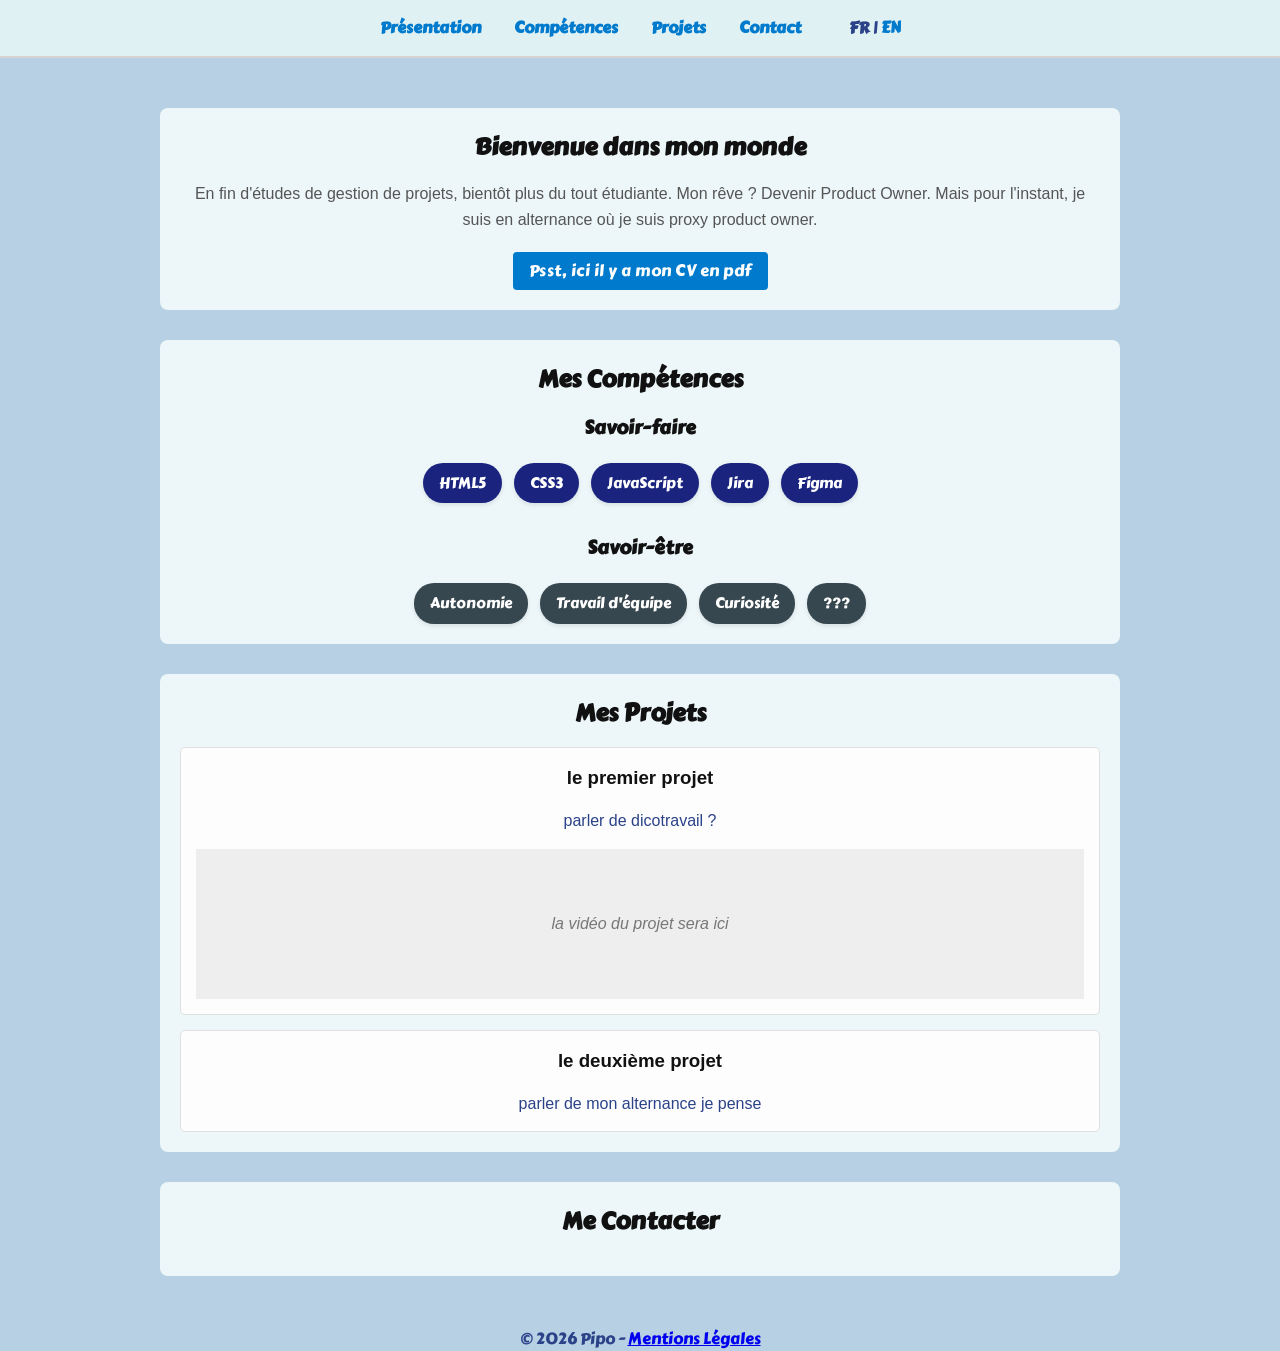
==== index.html @ f50dca21 "renommage de classe et changements esthétiques" ====
<!DOCTYPE html>
<html lang="fr">
<head>
    <meta charset="UTF-8">
    <meta name="viewport" content="width=device-width, initial-scale=1.0">
    <link rel="preconnect" href="https://fonts.googleapis.com">
    <link rel="preconnect" href="https://fonts.gstatic.com" crossorigin>
    <link href="https://fonts.googleapis.com/css2?family=Carter+One&display=swap" rel="stylesheet">
    <title>Le portfolio de Pipo</title>
    
    <link rel="icon" type="image/png" href="images/favicon.png">
    
    <link rel="stylesheet" href="style.css">
</head>
<body>

  <header>
    <nav>
        <ul>
            <li><a href="#presentation">Présentation</a></li>
            <li><a href="#competences">Compétences</a></li>
            <li><a href="#projets">Projets</a></li>
            <li><a href="#contact">Contact</a></li>
            <li style="margin-left: 30px;">

                <strong>FR</strong> | <a href="index-eng.html" title="go to the english side">EN</a>
                
            </li>
        </ul>
    </nav>
</header>

    <main>
        <section id="presentation">
            <h1>Bienvenue dans mon monde</h1>
            <p class="sous-titre">En fin d'études de gestion de projets, bientôt plus du tout étudiante.
            Mon rêve ? Devenir Product Owner. 
            Mais pour l'instant, je suis en alternance où je suis proxy product owner.   
           <p style="margin-top: 20px;">
        <a href="documents/mon-cv.pdf" class="bouton-cv" download>Psst, ici il y a mon CV en pdf</a>
            </p> 
        </section>

        <section id="competences">
            <h2>Mes Compétences</h2>
            <div class="competence-categorie">
        <h3>Savoir-faire</h3>
        <div class="competences-liste">
            <span class="competence-badge sf">HTML5</span>
            <span class="competence-badge sf">CSS3</span>
            <span class="competence-badge sf">JavaScript</span>
            <span class="competence-badge sf">Jira</span>
            <span class="competence-badge sf">Figma</span>
        </div>
    </div>

    <div class="competence-categorie" style="margin-top: 30px;">
        <h3>Savoir-être</h3>
        <div class="competences-liste">
            <span class="competence-badge soft">Autonomie</span>
            <span class="competence-badge soft">Travail d'équipe</span>
            <span class="competence-badge soft">Curiosité</span>
            <span class="competence-badge soft">???</span>
        </div>
    </div>
        </section>

        <section id="projets">
            <h2>Mes Projets</h2>
            
    <div class="projets-grille">
        
        <article class="projet-card">
            <h3>le premier projet</h3>
            <p>parler de dicotravail ?</p>
            <div class="video-placeholder">
                la vidéo du projet sera ici
            </div>
        </article>

        <article class="projet-card">
            <h3>le deuxième projet</h3>
            <p>parler de mon alternance je pense</p>
        </article>
        
    </div>
        </section>

        <section id="contact">
            <h2>Me Contacter</h2>
        </section>
    </main>

    <footer>
        <p>&copy; 2026 Pipo - <a href="mentions-legales.html">Mentions Légales</a></p>
    </footer>

    <script src="script.js"></script>
</body>
</html>
---- style.css ----
/* bloc avec les paramètres de base pour le portefolio */
* {
    margin: 0;
    padding: 0;
    box-sizing: border-box;
}

body {
    font-family: 'Carter One', system-ui, sans-serif;
    color: #2b4289;
    background-color: #b7d0e4;
    line-height: 1.6;
    text-align: center;
}

/* bloc de la navigation du site */

header {
    background-color: #e0f1f4;/* je reste dans l'idée du bleu */
    padding: 15px;
    text-align: center;
    border-bottom: 2px solid #d8d3d3;
}

nav ul {
    list-style-type: none; /* ne plus afficher les puces de la liste */
}

nav li {
    display: inline;
    margin: 0 15px;
}

nav a {
    text-decoration: none;
    color: #007acc; /* pour montrer que c'est un lien */
    font-weight: bold;
}

nav a:hover {
    color: #0056b3;
}

/* bloc des sections du site */

main {
    max-width: 1000px; /* pour que le contenu ne soit pas trop large sur les grands écrans et 
    donc être plus accessible */
    margin: 0 auto;
    padding: 20px;
}

section {
    background-color: #edf7f9; /* créer un contraste avec le fond du site */
    margin: 30px 0;
    padding: 20px;
    border-radius: 8px;
}

h1, h2, h3 {
    margin-bottom: 15px;
    color: #111111;
}

/* bloc des projets */

.projet-card {
    font-family: roboto, Arial, Helvetica, sans-serif;
    background-color: #fdfdfd;
    border: 1px solid #e0e0e0;
    padding: 15px;
    margin-top: 15px;
    border-radius: 5px;
}

/* avec le bloc pour la vidéo qui sera insérée dans le projet numéro 1 */

.video-placeholder {
    width: 100%;
    height: 150px;
    background-color: #eeeeee; /* j'ai mis gris pour montrer que la vidéo n'est
    pas encore insérée */
    margin-top: 15px;
    text-align: center;
    line-height: 150px;
    color: #777777;
    font-style: italic;
}

/* bloc du style des sous-titres */
.sous-titre {
    font-family: roboto, Arial, Helvetica, sans-serif;
    font-size: 1rem;
    color: #555555;
    margin-bottom: 15px;
}

/* bloc du style que je veux donner à mon bouton pour le CV */
.bouton-cv {
    display: inline-block;
    background-color: #007acc;
    color: #ffffff !important;
    padding: 6px 16px;
    text-decoration: none;
    border-radius: 4px;
    font-weight: 500;
    letter-spacing: 0.5px;
}

.bouton-cv:hover {
    background-color: #0056b3; /* la couleur du bouton au survol */
}

/* bloc du style des badges de compétences */
.competences-liste {
    display: flex;
    flex-wrap: wrap;
    justify-content: center;
    gap: 12px;
    margin-top: 20px;
}

.competence-badge {
    padding: 8px 16px;
    border-radius: 20px;
    color: #000000;
    font-size: 0.95rem;
    box-shadow: 0 2px 4px rgba(0,0,0,0.1);
}

/* bloc du style des boutons des compétences */
.sf { 
    background-color: #1a237e;
    color: #ffffff; 
}
.soft{ 
    background-color: #37474f; /* Un gris ardoise très haut de gamme pour le savoir-être */
    color: #ffffff; 
}
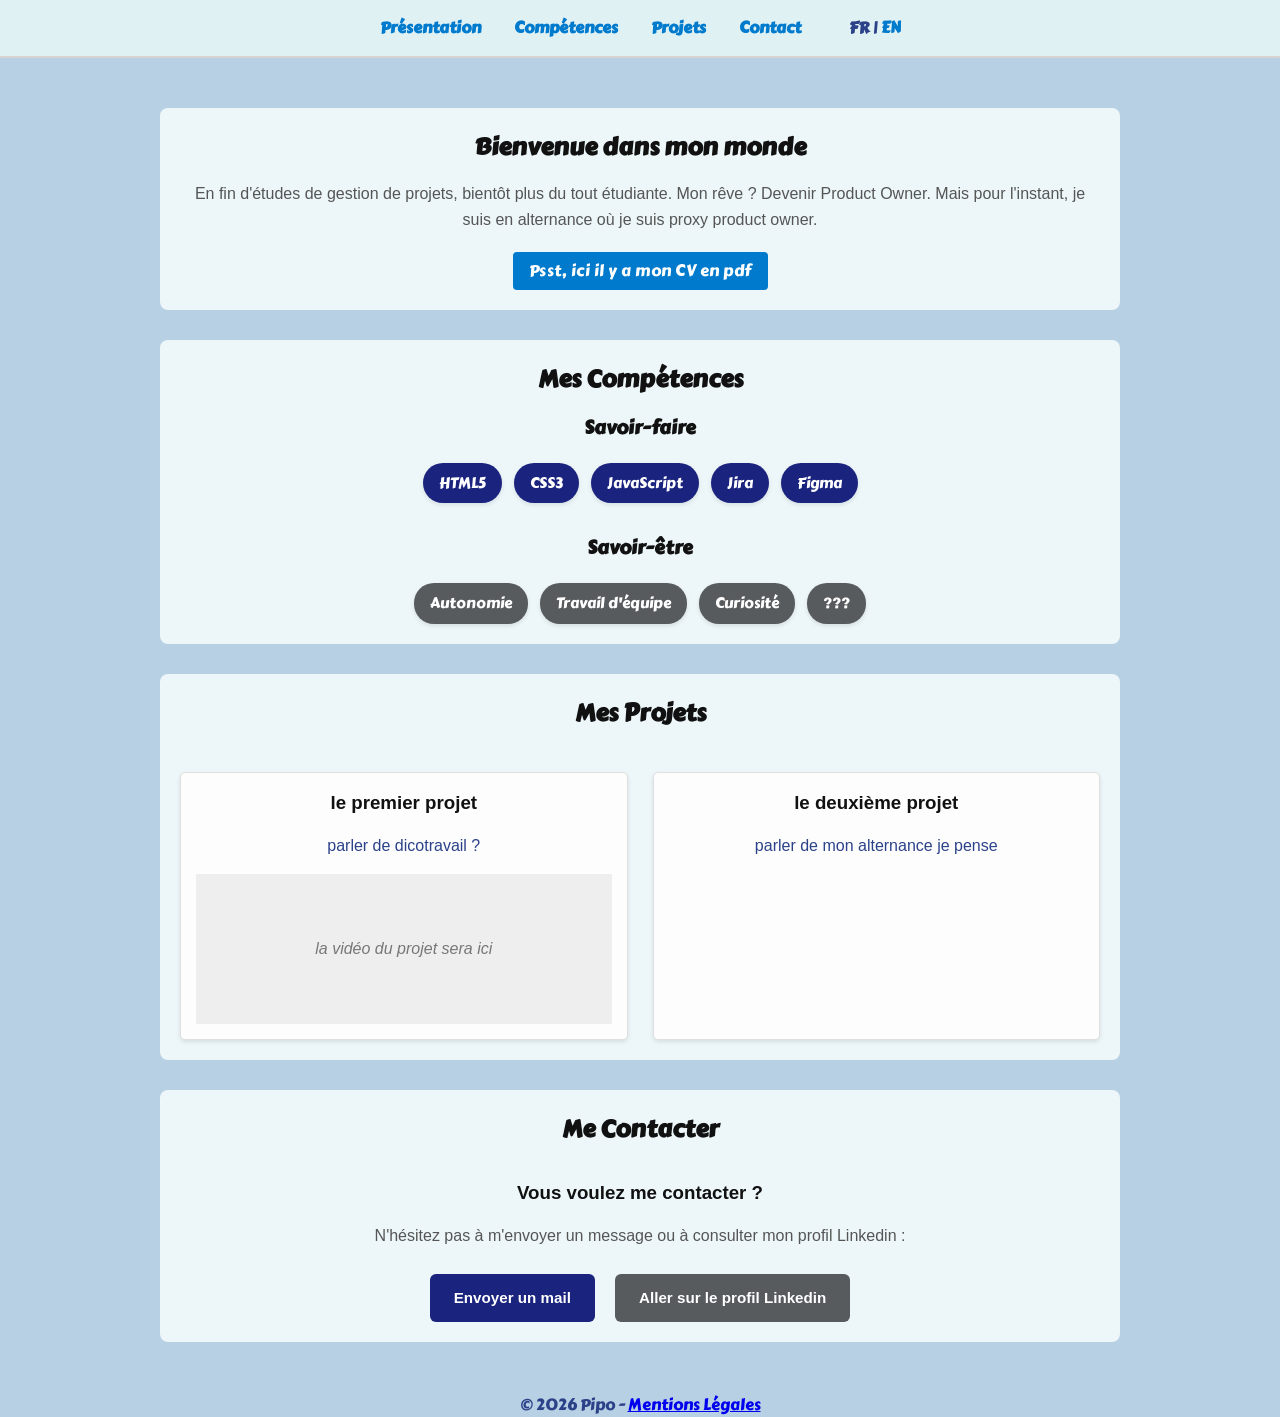
==== commit 1bd8dbf7: "squelette et idées pour la partie contact" ====
--- a/index.html
+++ b/index.html
@@ -88,6 +88,15 @@
 
         <section id="contact">
             <h2>Me Contacter</h2>
+            <div class="contact-conteneur">
+        <h3>Vous voulez me contacter ?</h3>
+        <p>N'hésitez pas à m'envoyer un message ou à consulter mon profil Linkedin :</p>
+        
+        <div class="contact-boutons">
+            <a href="mailto:pauline.mas@mailo.com" class="bouton-contact mail">Envoyer un mail</a>
+            <a href="https://www.linkedin.com/in/pauline-m-405bb3306/" target="_blank" class="bouton-contact linkedin">Aller sur le profil Linkedin</a>
+        </div>
+    </div>
         </section>
     </main>
 
--- a/style.css
+++ b/style.css
@@ -64,6 +64,13 @@
 
 /* bloc des projets */
 
+.projets-grille {
+    display: grid;
+    grid-template-columns: repeat(auto-fit, minmax(300px, 1fr));
+    gap: 25px;
+    margin-top: 25px;
+}
+
 .projet-card {
     font-family: roboto, Arial, Helvetica, sans-serif;
     background-color: #fdfdfd;
@@ -71,6 +78,9 @@
     padding: 15px;
     margin-top: 15px;
     border-radius: 5px;
+    box-shadow: 0 2px 4px rgba(0,0,0,0.1);
+    display: flex;
+    flex-direction: column;
 }
 
 /* avec le bloc pour la vidéo qui sera insérée dans le projet numéro 1 */
@@ -135,6 +145,54 @@
 }
 .soft{ 
     background-color: #37474f; /* Un gris ardoise très haut de gamme pour le savoir-être */
+    background-color: #575b5e; /*je change la couleur pour du contraste */
     color: #ffffff; 
 }
 
+/* bloc du style de la section contact */
+.contact-conteneur {
+    font-family: roboto, Arial, Helvetica, sans-serif;
+    text-align: center;
+    max-width: 600px;
+    margin: 30px auto 0 auto;
+}
+
+.contact-conteneur p {
+    color: #555555;
+    margin-bottom: 25px;
+}
+
+.contact-boutons {
+    display: flex;
+    justify-content: center;
+    gap: 20px;
+    flex-wrap: wrap;
+}
+
+/* bloc du style des boutons de contact */
+.bouton-contact {
+    display: inline-block;
+    text-decoration: none;
+    padding: 12px 24px;
+    border-radius: 6px;
+    font-size: 0.95rem;
+    font-weight: bold;
+    transition: all 0.2s ease;
+}
+
+.bouton-contact.mail {
+    background-color: #1a237e;
+    color: #ffffff;
+}
+
+.bouton-contact.mail:hover {
+    background-color: #0d1342;
+}
+.bouton-contact.linkedin {
+    background-color: #575b5e;
+    color: #ffffff;
+}
+
+.bouton-contact.linkedin:hover {
+    background-color: #21272a;
+}
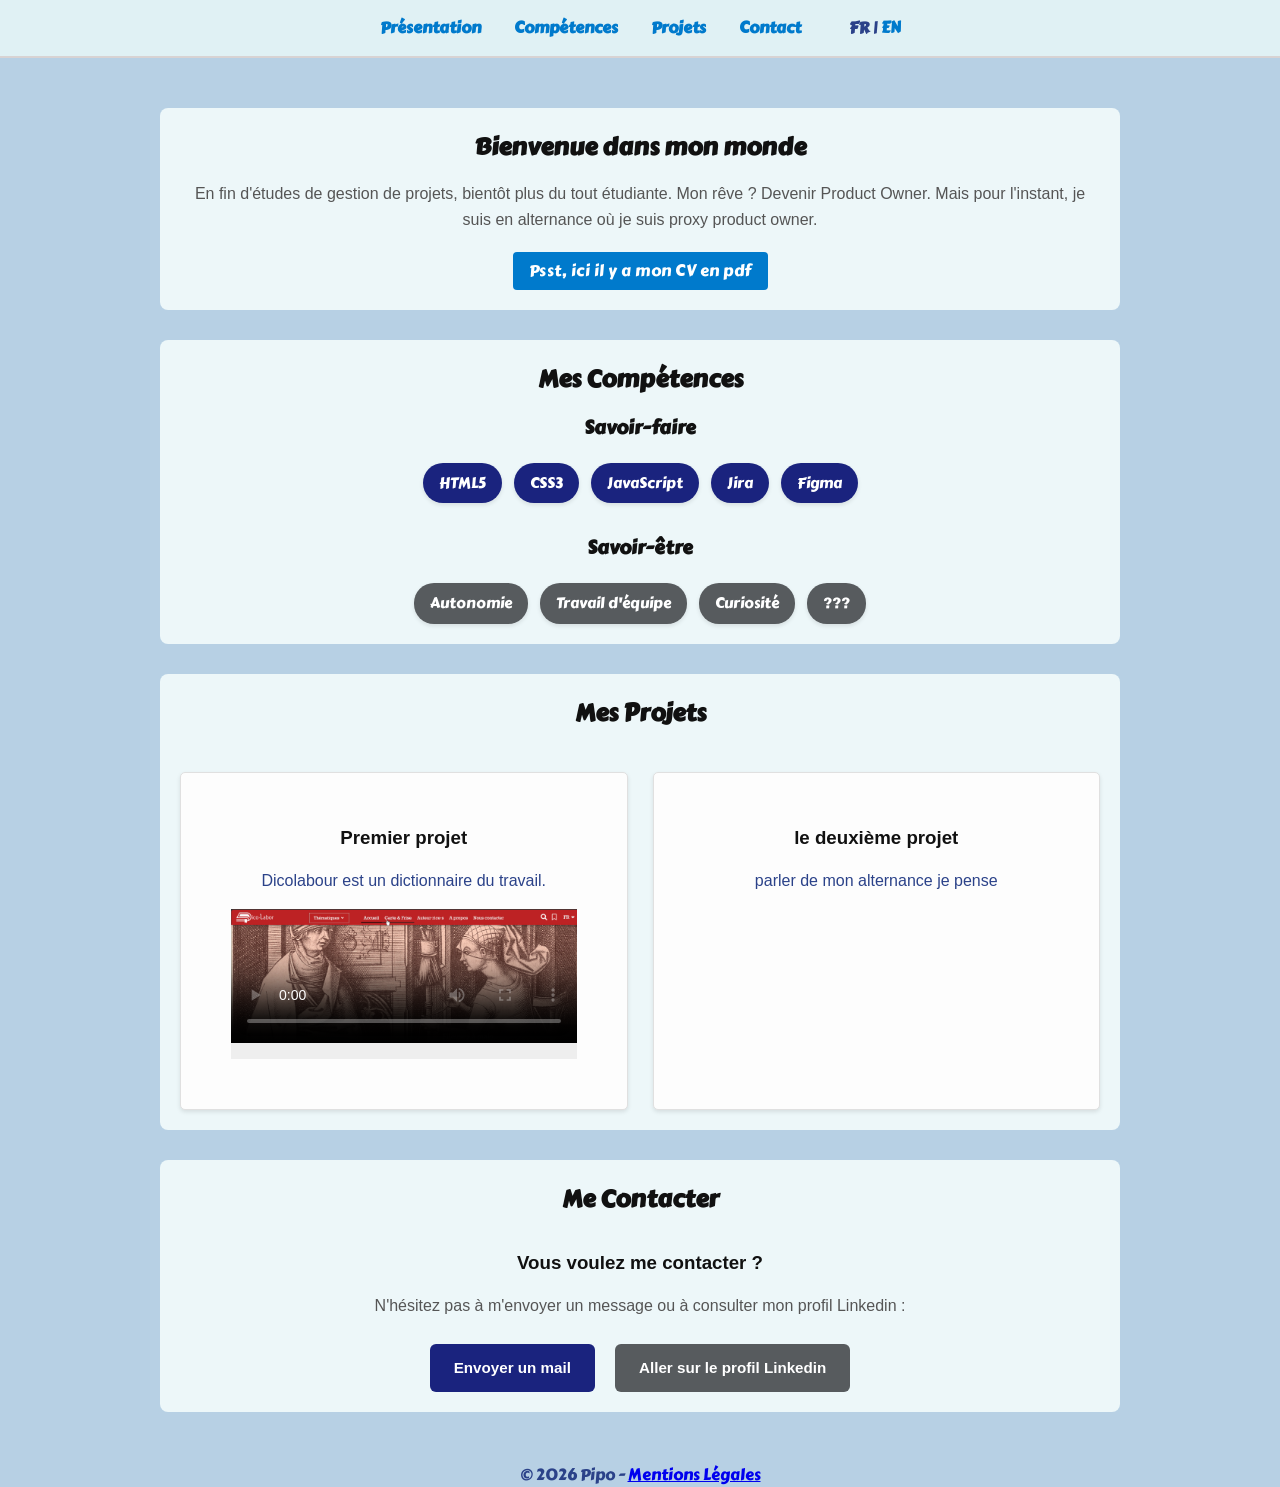
==== commit 9c610864: "Chargement de la vidéo" ====
--- a/index.html
+++ b/index.html
@@ -6,6 +6,7 @@
     <link rel="preconnect" href="https://fonts.googleapis.com">
     <link rel="preconnect" href="https://fonts.gstatic.com" crossorigin>
     <link href="https://fonts.googleapis.com/css2?family=Carter+One&display=swap" rel="stylesheet">
+    <link rel="icon" type="image/png" href="images/favicon.png">
     <title>Le portfolio de Pipo</title>
     
     <link rel="icon" type="image/png" href="images/favicon.png">
@@ -71,10 +72,13 @@
     <div class="projets-grille">
         
         <article class="projet-card">
-            <h3>le premier projet</h3>
-            <p>parler de dicotravail ?</p>
+            <h3>Premier projet</h3>
+            <p>Dicolabour est un dictionnaire du travail.</p>
             <div class="video-placeholder">
-                la vidéo du projet sera ici
+               <video controls width="100%" poster="images/cover_video_dicolabour.png" aria-label="Démonstration vidéo de Dicolabour">
+               <source src="video/demonstration_dicolabour.mp4" type="video/mp4">
+        Votre navigateur ne prend pas en charge la lecture de cette vidéo. <!-- si jamais le navigateur ne supporte pas la balise video -->
+               </video>
             </div>
         </article>
 
--- a/style.css
+++ b/style.css
@@ -75,7 +75,7 @@
     font-family: roboto, Arial, Helvetica, sans-serif;
     background-color: #fdfdfd;
     border: 1px solid #e0e0e0;
-    padding: 15px;
+    padding: 50px;
     margin-top: 15px;
     border-radius: 5px;
     box-shadow: 0 2px 4px rgba(0,0,0,0.1);
@@ -144,7 +144,6 @@
     color: #ffffff; 
 }
 .soft{ 
-    background-color: #37474f; /* Un gris ardoise très haut de gamme pour le savoir-être */
     background-color: #575b5e; /*je change la couleur pour du contraste */
     color: #ffffff; 
 }
@@ -195,4 +194,12 @@
 
 .bouton-contact.linkedin:hover {
     background-color: #21272a;
+}
+
+/* bloc pour la video */
+.video-conteneur {
+    margin-top: auto;
+    border-radius: 6px;
+    overflow: hidden;
+    box-shadow: 0 2px 4px rgba(0,0,0,0.1);
 }
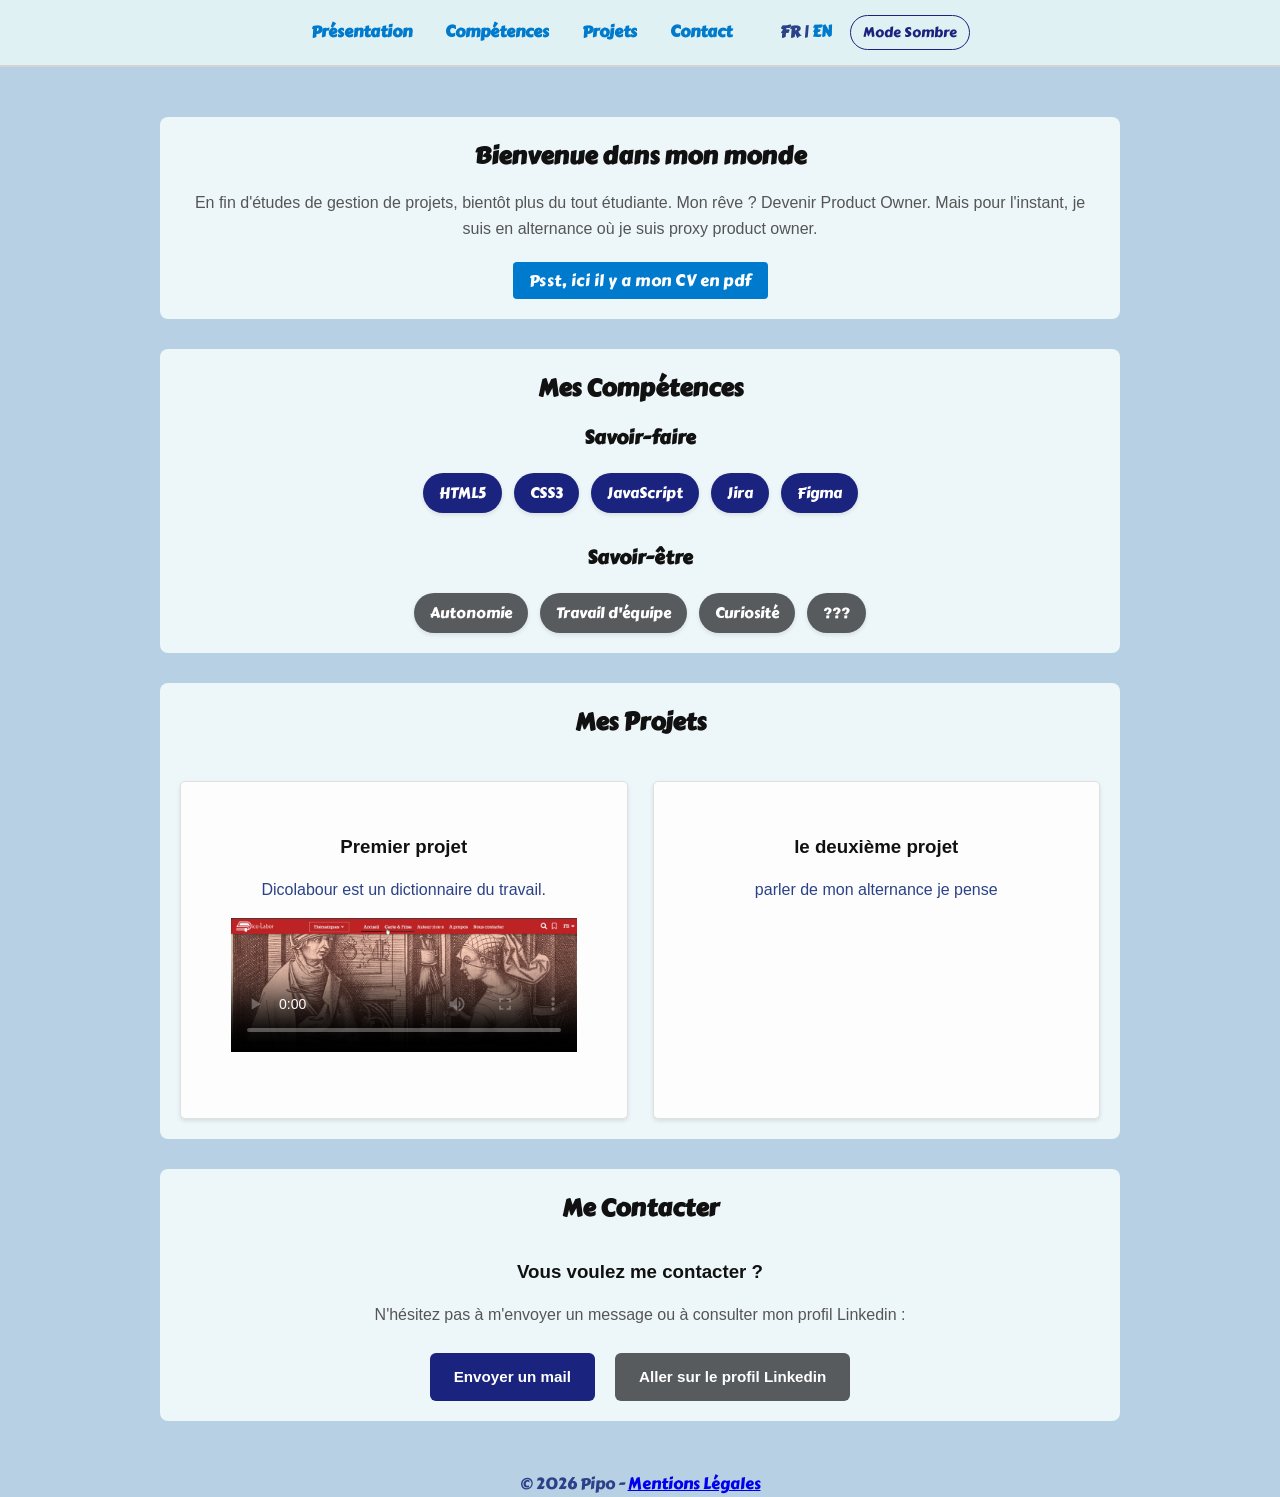
==== commit 8157ef74: "Première tentative du mode sombre" ====
--- a/index.html
+++ b/index.html
@@ -9,7 +9,6 @@
     <link rel="icon" type="image/png" href="images/favicon.png">
     <title>Le portfolio de Pipo</title>
     
-    <link rel="icon" type="image/png" href="images/favicon.png">
     
     <link rel="stylesheet" href="style.css">
 </head>
@@ -25,6 +24,7 @@
             <li style="margin-left: 30px;">
 
                 <strong>FR</strong> | <a href="index-eng.html" title="go to the english side">EN</a>
+                <button id="toggle-darkmode" aria-label="Aller dans le mode sombre">Mode Sombre</button>
                 
             </li>
         </ul>
--- a/style.css
+++ b/style.css
@@ -88,8 +88,6 @@
 .video-placeholder {
     width: 100%;
     height: 150px;
-    background-color: #eeeeee; /* j'ai mis gris pour montrer que la vidéo n'est
-    pas encore insérée */
     margin-top: 15px;
     text-align: center;
     line-height: 150px;
@@ -202,4 +200,91 @@
     border-radius: 6px;
     overflow: hidden;
     box-shadow: 0 2px 4px rgba(0,0,0,0.1);
+}
+
+/* bloc du style des mentions légales */
+.page-mentions {
+    background-color: #f8f9fa;
+    padding: 40px 20px;
+}
+
+.conteneur-mentions {
+    max-width: 700px;
+    margin: 0 auto;
+    background: #ffffff;
+    padding: 40px;
+    border-radius: 8px;
+    box-shadow: 0 4px 12px rgba(0,0,0,0.05);
+}
+
+.bouton-retour {
+    display: inline-block;
+    margin-bottom: 20px;
+    color: #1a237e;
+    text-decoration: none;
+    font-weight: bold;
+}
+
+.bouton-retour:hover {
+    text-decoration: underline;
+}
+
+/* bloc du style du bouton du dark mode */
+#toggle-darkmode {
+    margin-left: 15px;
+    background: none;
+    border: 1px solid #1a237e;
+    color: #1a237e;
+    padding: 6px 12px;
+    border-radius: 20px;
+    cursor: pointer;
+    font-family: inherit;
+    font-size: 0.85rem;
+    font-weight: 500;
+    transition: all 0.3s ease;
+}
+
+#toggle-darkmode:hover {
+    background-color: #1a237e;
+    color: #ffffff;
+}
+
+/* ça c'est le bloc pour adapter le bouton lui-même quand le mode sombre est actif */
+body.dark-mode #toggle-darkmode {
+    border-color: #9fa8da;
+    color: #9fa8da;
+}
+
+body.dark-mode #toggle-darkmode:hover {
+    background-color: #9fa8da;
+    color: #121212;
+}
+
+/* bloc de toute la partie javascript mode sombre */
+
+/* ça c'est quand le dark-mode est activée sur le body */
+body.dark-mode {
+    background-color: #121212;
+    color: #f5f5f5;
+}
+
+/* ça c'est pour les cartes de projet quand elles seront en mode sombre */
+body.dark-mode .projet-card, 
+body.dark-mode .conteneur-mentions {
+    background-color: #1e1e1e;
+    color: #f5f5f5;
+    box-shadow: 0 4px 12px rgba(255, 255, 255, 0.05);
+}
+
+/* ça se sont les liens et boutons en mode sombre */
+body.dark-mode a, 
+body.dark-mode .lien-mentions,
+body.dark-mode .bouton-retour {
+    color: #9fa8da;
+}
+
+/* pour le deader aussi */
+body.dark-mode header, 
+body.dark-mode footer {
+    border-color: #333333;
 }
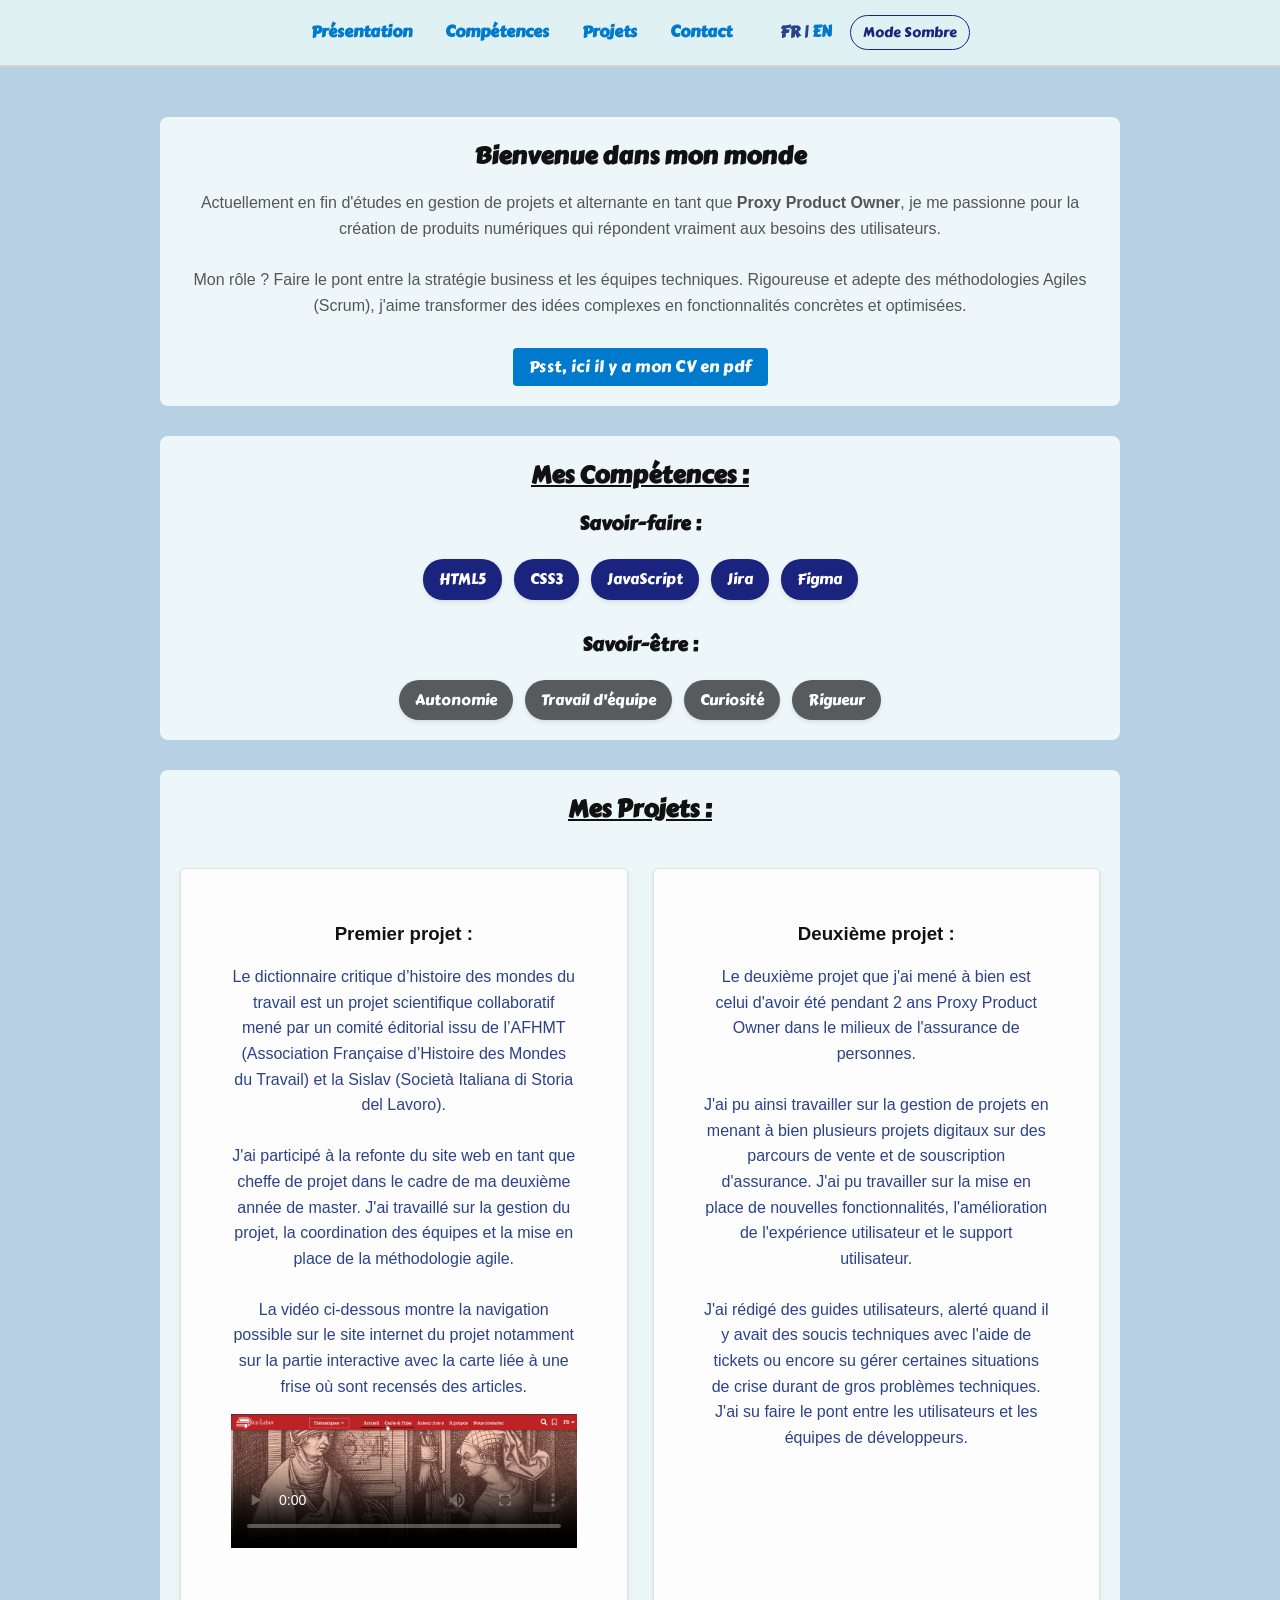
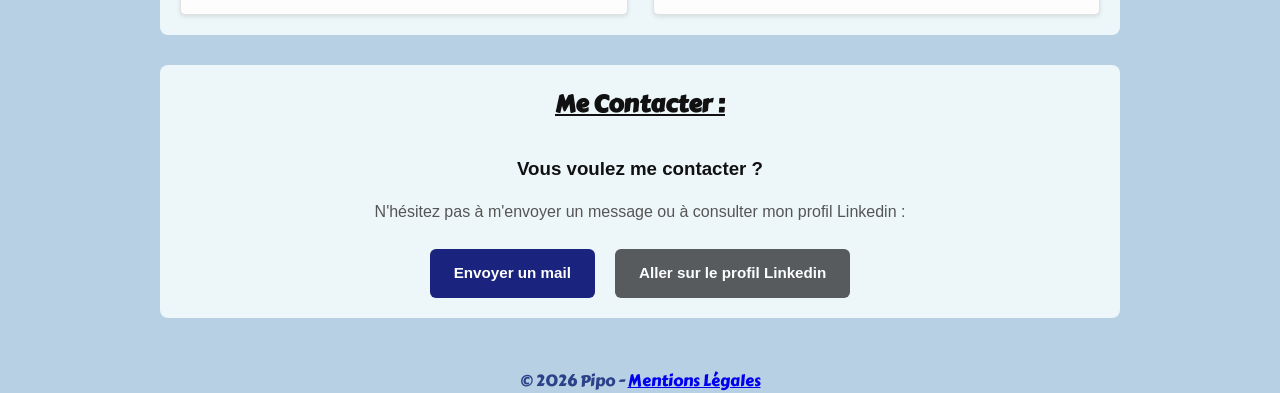
==== commit b8972c9e: "Rajout de texte" ====
--- a/index.html
+++ b/index.html
@@ -34,18 +34,18 @@
     <main>
         <section id="presentation">
             <h1>Bienvenue dans mon monde</h1>
-            <p class="sous-titre">En fin d'études de gestion de projets, bientôt plus du tout étudiante.
-            Mon rêve ? Devenir Product Owner. 
-            Mais pour l'instant, je suis en alternance où je suis proxy product owner.   
-           <p style="margin-top: 20px;">
+            <p class="sous-titre">Actuellement en fin d'études en gestion de projets et alternante en tant que <strong>Proxy Product Owner</strong>, je me passionne pour la création de produits numériques qui répondent vraiment aux besoins des utilisateurs.
+           <br>
+           <br>Mon rôle ? Faire le pont entre la stratégie business et les équipes techniques. Rigoureuse et adepte des méthodologies Agiles (Scrum), j'aime transformer des idées complexes en fonctionnalités concrètes et optimisées.</p>  
+           <p style="margin-top: 30px;">
         <a href="documents/mon-cv.pdf" class="bouton-cv" download>Psst, ici il y a mon CV en pdf</a>
             </p> 
         </section>
 
         <section id="competences">
-            <h2>Mes Compétences</h2>
+            <h2>Mes Compétences :</h2>
             <div class="competence-categorie">
-        <h3>Savoir-faire</h3>
+        <h3>Savoir-faire :</h3>
         <div class="competences-liste">
             <span class="competence-badge sf">HTML5</span>
             <span class="competence-badge sf">CSS3</span>
@@ -56,25 +56,29 @@
     </div>
 
     <div class="competence-categorie" style="margin-top: 30px;">
-        <h3>Savoir-être</h3>
+        <h3>Savoir-être :</h3>
         <div class="competences-liste">
             <span class="competence-badge soft">Autonomie</span>
             <span class="competence-badge soft">Travail d'équipe</span>
             <span class="competence-badge soft">Curiosité</span>
-            <span class="competence-badge soft">???</span>
+            <span class="competence-badge soft">Rigueur</span>
         </div>
     </div>
         </section>
 
         <section id="projets">
-            <h2>Mes Projets</h2>
+            <h2>Mes Projets :</h2>
             
     <div class="projets-grille">
         
         <article class="projet-card">
-            <h3>Premier projet</h3>
-            <p>Dicolabour est un dictionnaire du travail.</p>
-            <div class="video-placeholder">
+            <h3>Premier projet :</h3>
+            <p>Le dictionnaire critique d’histoire des mondes du travail est un projet scientifique collaboratif mené par un comité éditorial issu de l’AFHMT (Association Française d’Histoire des Mondes du Travail) et la Sislav (Società Italiana di Storia del Lavoro).
+            <br>
+            <br>J'ai participé à la refonte du site web en tant que cheffe de projet dans le cadre de ma deuxième année de master. J'ai travaillé sur la gestion du projet, la coordination des équipes et la mise en place de la méthodologie agile.
+            <br>
+            <br>La vidéo ci-dessous montre la navigation possible sur le site internet du projet notamment sur la partie interactive avec la carte liée à une frise où sont recensés des articles.</p>
+                <div class="video-placeholder">
                <video controls width="100%" poster="images/cover_video_dicolabour.png" aria-label="Démonstration vidéo de Dicolabour">
                <source src="video/demonstration_dicolabour.mp4" type="video/mp4">
         Votre navigateur ne prend pas en charge la lecture de cette vidéo. <!-- si jamais le navigateur ne supporte pas la balise video -->
@@ -83,15 +87,21 @@
         </article>
 
         <article class="projet-card">
-            <h3>le deuxième projet</h3>
-            <p>parler de mon alternance je pense</p>
+            <h3>Deuxième projet :</h3>
+            <p>Le deuxième projet que j'ai mené à bien est celui d'avoir été pendant 2 ans Proxy Product Owner dans le milieux de l'assurance de personnes.
+            <br>
+            <br>J'ai pu ainsi travailler sur la gestion de projets en menant à bien plusieurs projets digitaux sur des parcours de vente et de souscription d'assurance.
+            J'ai pu travailler sur la mise en place de nouvelles fonctionnalités, l'amélioration de l'expérience utilisateur et le support utilisateur.
+            <br>
+            <br>J'ai rédigé des guides utilisateurs, alerté quand il y avait des soucis techniques avec l'aide de tickets ou encore su gérer certaines situations de crise durant de gros problèmes techniques.
+            J'ai su faire le pont entre les utilisateurs et les équipes de développeurs.</p>
         </article>
         
     </div>
         </section>
 
         <section id="contact">
-            <h2>Me Contacter</h2>
+            <h2>Me Contacter :</h2>
             <div class="contact-conteneur">
         <h3>Vous voulez me contacter ?</h3>
         <p>N'hésitez pas à m'envoyer un message ou à consulter mon profil Linkedin :</p>
--- a/style.css
+++ b/style.css
@@ -60,6 +60,10 @@
 h1, h2, h3 {
     margin-bottom: 15px;
     color: #111111;
+}
+
+h2 {
+    text-decoration: underline;
 }
 
 /* bloc des projets */
@@ -249,42 +253,66 @@
     color: #ffffff;
 }
 
-/* ça c'est le bloc pour adapter le bouton lui-même quand le mode sombre est actif */
+/* ça c'est le bloc pour adapter le bouton lui-même quand le mode sombre est actif, il
+y a eu une correction sur ce bloc fait avec l'IA de Gemini car au premier essai du mode sombre
+cela n'était pas concluant, donc pour aller plus vite, je me suis aidée je le laisse tel quel
+sur cette partie */
+
+/* 1. Le fond global du site et le texte général */
+body.dark-mode {
+    background-color: #121212 !important; /* Fond noir profond */
+    color: #f5f5f5 !important; /* Texte blanc cassé très lisible */
+}
+
+/* 2. Correction de la barre de navigation (Header) */
+body.dark-mode header, 
+body.dark-mode nav,
+body.dark-mode .your-header-class-if-any { 
+    background-color: #1a1a1a !important;
+    color: #f5f5f5 !important;
+    border-bottom: 1px solid #333333 !important;
+}
+
+/* 3. Correction des liens du menu en mode sombre */
+body.dark-mode nav a, 
+body.dark-mode header a {
+    color: #ffffff !important;
+}
+
+/* 4. Correction des cartes blanches (Présentation, Compétences...) */
+body.dark-mode .presentation-card, 
+body.dark-mode .competences-card,
+body.dark-mode .projet-card,
+body.dark-mode main > div { /* Cible tes blocs de section */
+    background-color: #1e1e1e !important; /* Gris anthracite pour les cartes */
+    color: #ffffff !important;
+    box-shadow: 0 4px 12px rgba(0, 0, 0, 0.5) !important;
+}
+
+/* 5. Correction du bouton Mode Sombre lui-même */
 body.dark-mode #toggle-darkmode {
-    border-color: #9fa8da;
-    color: #9fa8da;
+    border-color: #ffffff !important;
+    color: #ffffff !important;
+    background-color: transparent !important;
 }
 
 body.dark-mode #toggle-darkmode:hover {
-    background-color: #9fa8da;
-    color: #121212;
-}
-
-/* bloc de toute la partie javascript mode sombre */
-
-/* ça c'est quand le dark-mode est activée sur le body */
-body.dark-mode {
-    background-color: #121212;
-    color: #f5f5f5;
-}
-
-/* ça c'est pour les cartes de projet quand elles seront en mode sombre */
-body.dark-mode .projet-card, 
-body.dark-mode .conteneur-mentions {
-    background-color: #1e1e1e;
-    color: #f5f5f5;
-    box-shadow: 0 4px 12px rgba(255, 255, 255, 0.05);
-}
-
-/* ça se sont les liens et boutons en mode sombre */
-body.dark-mode a, 
-body.dark-mode .lien-mentions,
-body.dark-mode .bouton-retour {
-    color: #9fa8da;
-}
-
-/* pour le deader aussi */
-body.dark-mode header, 
-body.dark-mode footer {
-    border-color: #333333;
+    background-color: #ffffff !important;
+    color: #121212 !important;
+}
+
+/* 1. Force la couleur de fond des cartes projets (Premier et deuxième projet) */
+body.dark-mode .premier-projet-block, 
+body.dark-mode .deuxieme-projet-block,
+body.dark-mode .projet-card { /* Ciblez la classe générique si vous en avez une */
+    background-color: #1e1e1e !important; /* Gris anthracite pour les cartes projets */
+    border: 1px solid #333333 !important; /* Ajoute une bordure subtile */
+    box-shadow: 0 4px 12px rgba(0, 0, 0, 0.5) !important; /* Ombre plus sombre */
+}
+
+/* 2. Force la couleur du texte à l'intérieur des cartes projets */
+body.dark-mode .premier-projet-block *, 
+body.dark-mode .deuxieme-projet-block *,
+body.dark-mode .projet-card * { /* L'étoile (*) cible TOUT le texte à l'intérieur */
+    color: #ffffff !important; /* Texte blanc pur pour un contraste maximal */
 }
